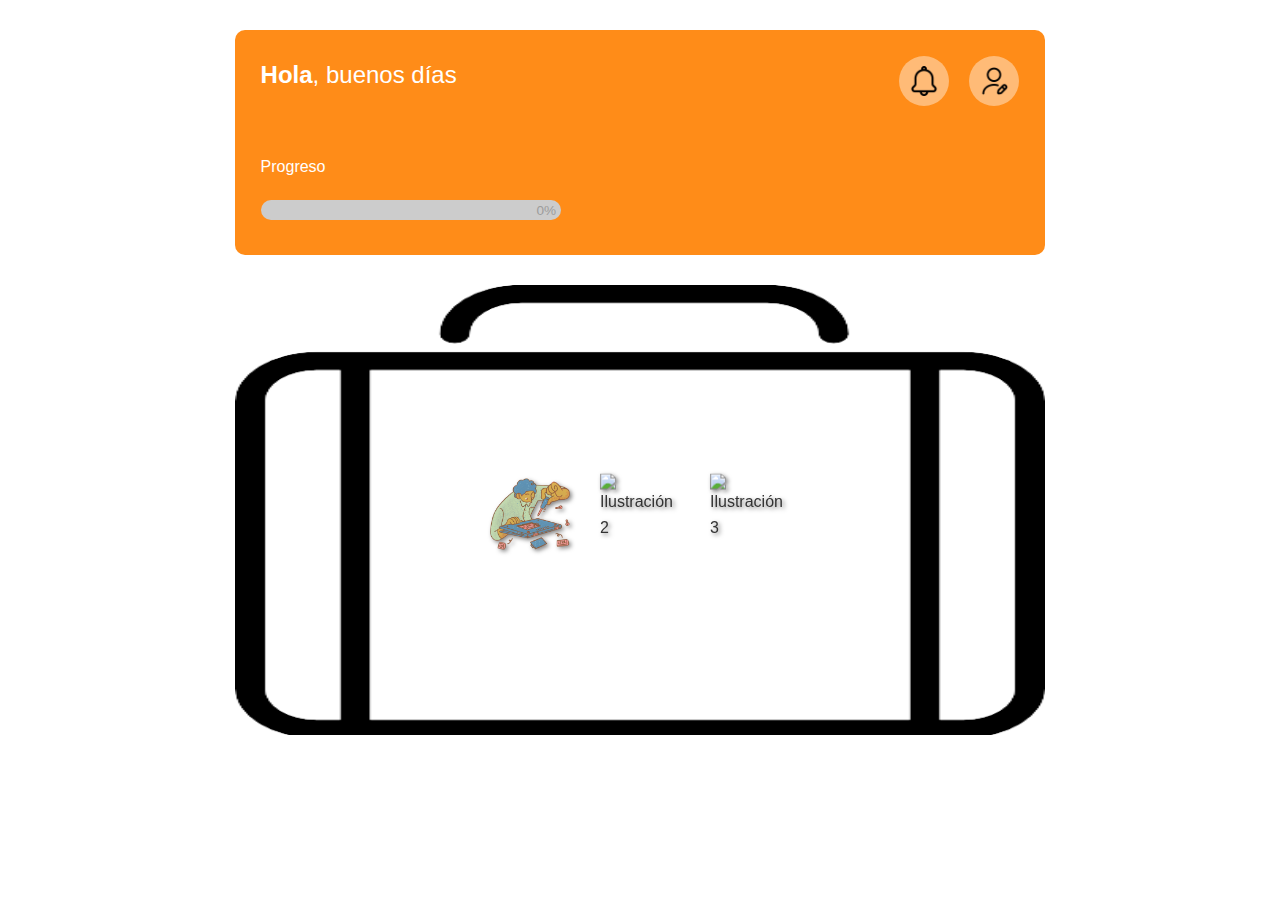
==== home.html @ eb131b68 "home, perfil" ====
<!DOCTYPE html>
<html lang="es">
  <head>
    <meta charset="UTF-8" />
    <meta name="viewport" content="width=device-width, initial-scale=1.0" />
    <title>Whirl Inspector - Landing</title>
    <link rel="stylesheet" href="styles.css" />
  </head>
  <body>
    <main>
      <section class="menu">
        <div class="header">
          <div class="greeting"><b>Hola</b>, buenos días</div>

          <!-- Íconos de campana y usuario -->
          <div class="icons">
            <figure class="fig-campana">
              <img src="images/campana.png" alt="campana" />
            </figure>
            <a href="perfil.html"
              ><figure class="fig-perfil">
                <img src="images/perfil.png" alt="perfil" /></figure
            ></a>
          </div>

          <!-- Barra de progreso -->
          <div class="progress-container">
            <div class="progreso-text">Progreso</div>
            <div class="progress-bg">
              <div class="progress-bar"></div>
              <div class="progress-text">0%</div>
            </div>
          </div>
        </div>

        <!-- Contenido principal -->
        <div class="content">
          <figure class="fig-maletin">
            <img src="images/maletin.png" alt="maletin" />
            <div class="suitcase">
              <img src="images/reparación.webp" alt="Ilustración 1" />
              <img src="imagen2.png" alt="Ilustración 2" />
              <img src="imagen3.png" alt="Ilustración 3" />
            </div>
          </figure>
        </div>
      </section>
    </main>

    <script src="script.js"></script>
  </body>
</html>
---- styles.css ----
@import url("https://fonts.googleapis.com/css2?family=Old+Standard+TT:ital,wght@0,400;0,700;1,400&display=swap");

* {
  margin: 0;
  padding: 0;
  box-sizing: border-box;
}

body {
  font-family: "Arial", sans-serif;
  background-color: #ffffff;
  color: #333333;
  line-height: 1.6;
}

.hero {
  position: relative;
  width: 100%;
  min-height: 100vh;
  display: flex;
  flex-direction: column;
  justify-content: center;
  align-items: center;
  text-align: center;
  overflow: hidden;
}

.hero h1 {
  font-size: 2.5rem;
  margin-bottom: 20px;
}

.hero p {
  font-size: 1.2rem;
  margin-bottom: 30px;
}

.btn {
  display: inline-block;
  padding: 12px 24px;
  background-color: #ff6b35;
  color: #fff;
  text-decoration: none;
  border-radius: 4px;
  font-weight: bold;
  transition: background-color 0.3s ease;
}

.btn:hover {
  background-color: #ff8b61;
}

.circles {
  position: absolute;
  top: 0;
  left: 0;
  width: 100%;
  height: 100%;
  z-index: -1;
  pointer-events: none;
}

.circle {
  position: absolute;
  border-radius: 50%;
  opacity: 0.9;
}

@keyframes floatCircle1 {
  0% {
    transform: translateY(0);
  }
  50% {
    transform: translateY(-20px);
  }
  100% {
    transform: translateY(0);
  }
}

@keyframes floatCircle2 {
  0% {
    transform: translateY(0);
  }
  50% {
    transform: translateY(-30px);
  }
  100% {
    transform: translateY(0);
  }
}

@keyframes floatCircle3 {
  0% {
    transform: translateY(0);
  }
  50% {
    transform: translateY(-15px);
  }
  100% {
    transform: translateY(0);
  }
}

@keyframes floatCircle4 {
  0% {
    transform: translateY(0);
  }
  50% {
    transform: translateY(-25px);
  }
  100% {
    transform: translateY(0);
  }
}

.circle1 {
  width: 150px;
  height: 150px;
  background-color: #ffa629;
  top: 10%;
  left: 5%;
  animation: floatCircle1 6s ease-in-out infinite;
}

.circle2 {
  width: 100px;
  height: 100px;
  background-color: #0059ff;
  top: 20%;
  right: 15%;
  animation: floatCircle2 8s ease-in-out infinite;
}

.circle3 {
  width: 80px;
  height: 80px;
  background-color: #ff3d3d;
  bottom: 10%;
  left: 15%;
  animation: floatCircle3 7s ease-in-out infinite;
}

.circle4 {
  width: 50px;
  height: 50px;
  background-color: #ffec59;
  bottom: 15%;
  right: 20%;
  animation: floatCircle4 5s ease-in-out infinite;
}

footer {
  text-align: center;
  padding: 20px;
  background-color: #f2f2f2;
  font-size: 0.9rem;
}

@media (max-width: 768px) {
  .hero h1 {
    font-size: 2rem;
  }

  .hero p {
    font-size: 1rem;
  }
}

.story {
  position: relative; /* Necesario para que el posicionamiento absoluto de .whirl funcione */
  font-family: "Old Standard TT", "Arial", serif;
  font-weight: 600;
  width: 100%;
  height: 100vh; /* Ocupa toda la altura de la ventana */
  margin: 0;
  padding: 0;
  overflow: hidden;
}

.whirl {
  position: absolute;
  bottom: -10px; /* Coloca el elemento en la parte inferior */
  left: 0; /* Coloca el elemento en la izquierda */
  margin: 0;
  padding: 0;
  width: 25%;
}

/* Opcional: Asegurar que la imagen no se desborde */
.whirl img {
  width: 100%;
  height: auto;
}

.circleStory1,
.circleStory2,
.circleStory3 {
  opacity: 0;
  animation-duration: 1s;
  animation-fill-mode: forwards;
  animation-timing-function: ease;
}

.circleStory1 {
  display: flex;
  justify-content: center;
  align-items: center;
  text-align: center;
  font-size: 1.6em;
  width: 450px;
  height: 250px;
  border: black solid 10px;
  top: 8%;
  left: 43%;
  animation-name: fadeInScale;
  animation-delay: 2s;
}

.circleStory2 {
  width: 100px;
  height: 100px;
  border: black solid 7px;
  top: 32%;
  left: 33%;
  animation-name: fadeInScale;
  animation-delay: 1s;
}

.circleStory3 {
  width: 50px;
  height: 50px;
  border: black solid 4px;
  bottom: 50%;
  left: 25%;
  animation-name: fadeInScale;
  animation-delay: 0s;
}

/* Animación */
@keyframes fadeInScale {
  0% {
    opacity: 0;
    transform: scale(0.5);
  }
  100% {
    opacity: 1;
    transform: scale(1);
  }
}

.btnStory {
  position: absolute;
  bottom: 10%;
  right: 15%;
  font-size: 2em;
  opacity: 0;
  animation: fadeInScale 1s ease forwards;
  animation-delay: 3s; /* Espera a que termine el último círculo */
}

.lupa {
  position: absolute;
  bottom: 35%; /* Coloca el elemento en la parte inferior */
  right: -40px; /* Coloca el elemento en la izquierda */
  margin: 0;
  padding: 0;
  opacity: 0;
  animation: fadeInScale 1s ease forwards;
  animation-delay: 3s;
}

.lupa img {
  width: 100%;
  height: auto;
}

/* ---------- Estilos para la página de Login ---------- */

.login-container {
  display: flex;
  flex-direction: column;
  justify-content: center;
  align-items: center;
  min-height: 100vh;
  background-color: #f5f5f5;
  margin: 0;
}

.login-container h1 {
  margin-bottom: 20px;
}

.login-form {
  background-color: #fff;
  padding: 30px;
  border-radius: 5px;
  width: 300px;
  box-shadow: 0 0 10px rgba(0, 0, 0, 0.1);
}

.login-form label {
  display: block;
  margin-bottom: 5px;
  font-weight: bold;
}

.login-form input[type="text"],
.login-form input[type="password"] {
  width: 100%;
  padding: 8px;
  margin-bottom: 15px;
  border: 1px solid #ccc;
  border-radius: 4px;
}

.login-form button {
  width: 100%;
  padding: 10px;
  background-color: #ff6b35;
  color: #fff;
  border: none;
  border-radius: 4px;
  font-size: 1rem;
  font-weight: bold;
  cursor: pointer;
  transition: background-color 0.3s ease;
}

.login-form button:hover {
  background-color: #ff8b61;
}

.error-message {
  color: red;
  margin-top: 10px;
  font-size: 0.9rem;
}

/* ---------- Home ---------- */
.menu {
  font-family: Arial, sans-serif;
  /* background-color: #f5f5f5; */
  display: flex;
  flex-direction: column;
  align-items: center;
  height: 100vh;
}

.header {
  background-color: #ff8c18; /* Color naranja */
  border-radius: 10px 10px 10px 10px;
  display: grid;
  grid-template-columns: 60% auto;
  color: #fff;
  width: 90vh;
  height: 25vh;
  margin: 30px;
  padding: 2%;
}
.header .greeting {
  font-size: 1.5rem;
}

/* Barra de progreso */
.progress-container {
  flex: 1;
  display: grid;
  grid-template-rows: auto auto;
  align-items: center;
  max-width: 300px; /* Ancho máximo de la barra */
}
.progress-bg {
  width: 100%;
  height: 20px;
  background-color: #ccc;
  border-radius: 10px;
  overflow: hidden;
  position: relative;
}

.progress-text {
  font-size: 0.85em;
  text-align: right;
  color: #9c9c9c;
  padding-right: 1.5%;
}

/* Íconos (campana y usuario) */
.icons {
  display: flex;
  gap: 20px;
  margin-left: auto; /* Empuja el contenedor a la derecha */
  justify-content: flex-end;
}

.fig-campana,
.fig-perfil {
  border-radius: 50%;
  background-color: rgba(255, 255, 255, 0.41);
  width: 50px;
  height: 50px;
  display: flex;
  align-items: center;
  justify-content: center;
  padding: 10px; /* Espacio interno opcional */
  aspect-ratio: 1; /* Mantener relación cuadrada */
}

.fig-campana img,
.fig-perfil img {
  width: 100%;
  height: auto;
}
.content {
  margin: 0px;
  padding: 0px;
  width: 90vh;
}

.fig-maletin {
  position: relative; /* Permite posicionar elementos hijos de forma absoluta */
  margin: 0;
  padding: 0;
  width: 100%;
}

.fig-maletin img {
  width: 100%;
  height: 450px;
  /* Quita el z-index: -1 (estaba enviando la imagen al fondo) */
}

.suitcase {
  position: absolute;
  top: 50%; /* Ajusta verticalmente */
  left: 50%; /* Ajusta horizontalmente */
  transform: translate(-50%, -50%); /* Centra perfectamente */
  z-index: 2; /* Asegura que esté por encima de la imagen del maletín */

  display: flex;
  justify-content: center;
  align-items: center;
  width: 80%; /* Ajusta al ancho del maletín */
  height: 40%; /* Ajusta a la altura del área interna del maletín */
  border: none; /* Quitamos el borde del ejemplo anterior */
  background: transparent; /* Fondo transparente */
}

/* Estilos para las imágenes dentro del maletín */
.suitcase img {
  width: 80px; /* Tamaño aumentado para mejor visibilidad */
  height: 80px;
  margin: 0 15px; /* Espacio horizontal entre imágenes */
  object-fit: contain; /* Evita distorsión de imágenes */
  filter: drop-shadow(
    2px 2px 2px rgba(0, 0, 0, 0.5)
  ); /* Sombra para mejor contraste */
}

/*PERFIL*/
/* ---------- Home ---------- */
.perfil-section {
  font-family: Arial, sans-serif;
  /* background-color: #f5f5f5; */
  display: flex;
  flex-direction: column;
  align-items: center;
  height: 100vh;
}

.header-profile {
  background-color: #ff8c18; /* Color naranja */
  border-radius: 10px 10px 10px 10px;
  display: grid;
  grid-template-columns: 60% auto;
  color: #fff;
  width: 90vh;
  height: 25vh;
  margin: 30px;
  padding: 2%;
}
.header-profile .profile {
  font-size: 3rem;
}

.fig-home {
  border-radius: 50%;
  background-color: rgba(255, 255, 255, 0.41);
  width: 50px;
  height: 50px;
  display: flex;
  align-items: center;
  justify-content: center;
  padding: 10px; /* Espacio interno opcional */
  aspect-ratio: 1; /* Mantener relación cuadrada */
}

.fig-home img {
  width: 100%;
  height: auto;
}

.perfil-contenido {
  width: 90vh;
  height: 100%;
  background-color: #ccc;
  border-radius: 10px;
}

.perfil-form {
  display: flex;
  flex-direction: column;
  gap: 15px;
  padding: 20px;
  width: 100%;
  box-sizing: border-box;
  font-size: 1rem;
}

.perfil-form h2 {
  margin-bottom: 10px;
  font-size: 1.5rem;
  color: #333;
  text-align: center;
}

.perfil-form label {
  font-weight: bold;
  margin-top: 10px;
  color: #333;
}

.perfil-form input {
  padding: 10px;
  border-radius: 8px;
  border: 1px solid #aaa;
  font-size: 1rem;
}

.btn-guardar {
  background-color: #ff8c18;
  color: white;
  border: none;
  border-radius: 8px;
  padding: 12px;
  font-size: 1rem;
  cursor: pointer;
  margin-top: 10px;
  transition: background-color 0.3s ease;
}

.btn-guardar:hover {
  background-color: #e67300;
}
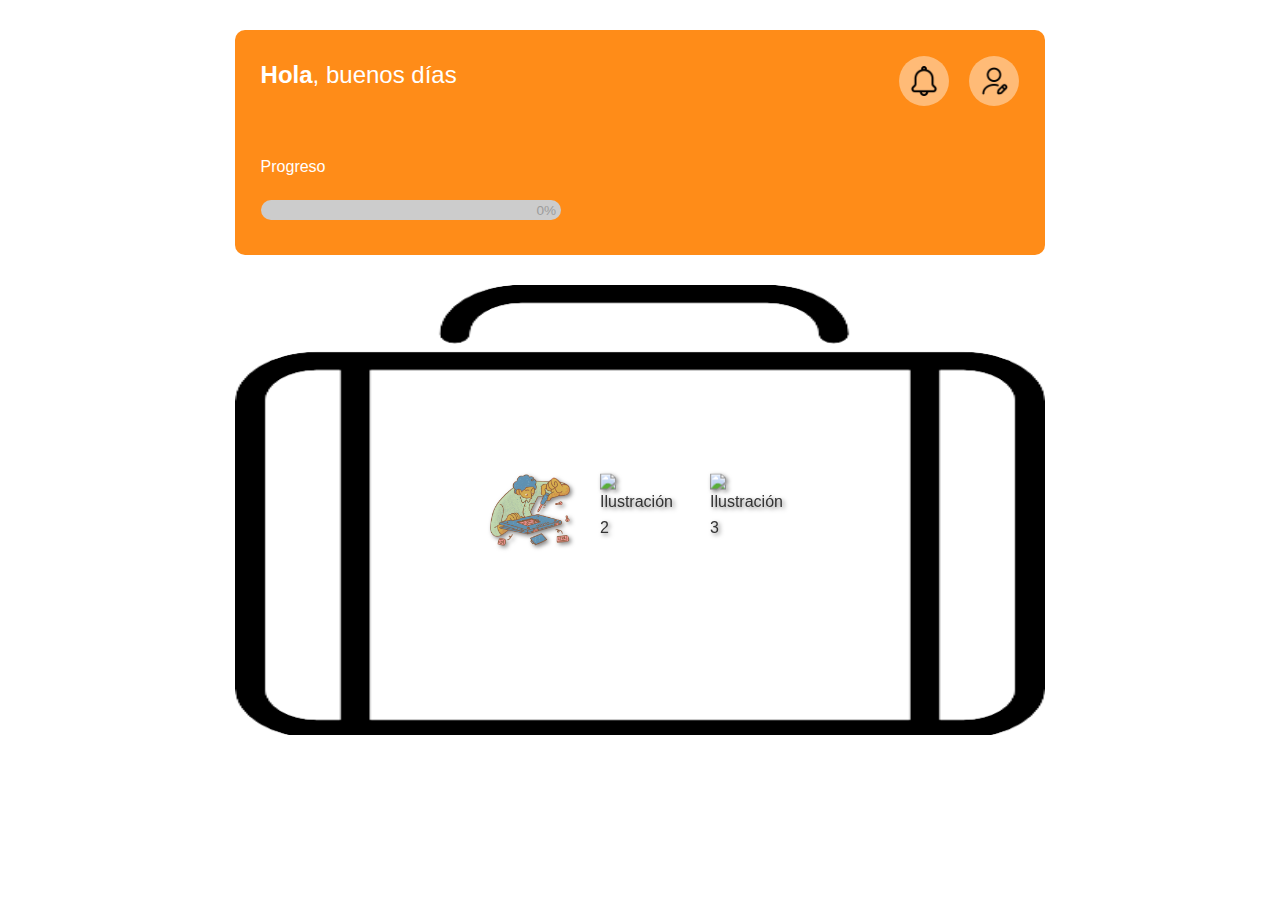
==== commit 2e0364fe: "curso" ====
--- a/home.html
+++ b/home.html
@@ -38,7 +38,10 @@
           <figure class="fig-maletin">
             <img src="images/maletin.png" alt="maletin" />
             <div class="suitcase">
-              <img src="images/reparación.webp" alt="Ilustración 1" />
+              <a href="curso.html"
+                ><img src="images/reparación.webp" alt="Ilustración 1"
+              /></a>
+
               <img src="imagen2.png" alt="Ilustración 2" />
               <img src="imagen3.png" alt="Ilustración 3" />
             </div>
--- a/styles.css
+++ b/styles.css
@@ -553,3 +553,69 @@
 .btn-guardar:hover {
   background-color: #e67300;
 }
+
+/*CURSO*/
+/* ---------- Home ---------- */
+.curso-section {
+  font-family: Arial, sans-serif;
+  /* background-color: #f5f5f5; */
+  display: flex;
+  flex-direction: column;
+  align-items: center;
+  height: 100vh;
+}
+
+.header-curso {
+  background-color: #f9d355; /* Color naranja */
+  border-radius: 10px 10px 10px 10px;
+  display: grid;
+  grid-template-columns: 60% auto;
+  color: #fff;
+  width: 90vh;
+  height: 25vh;
+  margin: 30px;
+  padding: 2%;
+}
+.header-curso .curso {
+  font-size: 3rem;
+}
+
+.fig-home {
+  border-radius: 50%;
+  background-color: rgba(255, 255, 255, 0.41);
+  width: 50px;
+  height: 50px;
+  display: flex;
+  align-items: center;
+  justify-content: center;
+  padding: 10px; /* Espacio interno opcional */
+  aspect-ratio: 1; /* Mantener relación cuadrada */
+}
+
+.fig-home img {
+  width: 100%;
+  height: auto;
+}
+
+.curso-contenido {
+  display: grid;
+  gap: 30px;
+  grid-template-columns: 60% auto;
+  width: 90vh;
+}
+
+.nombre-curso {
+  font-size: 2em;
+  margin-right: 20px;
+  text-align: right;
+  align-content: center;
+}
+
+.progress-bg-curso {
+  width: 100%;
+  height: 20px;
+  background-color: #fff;
+  border-radius: 10px;
+  overflow: hidden;
+  position: relative;
+}
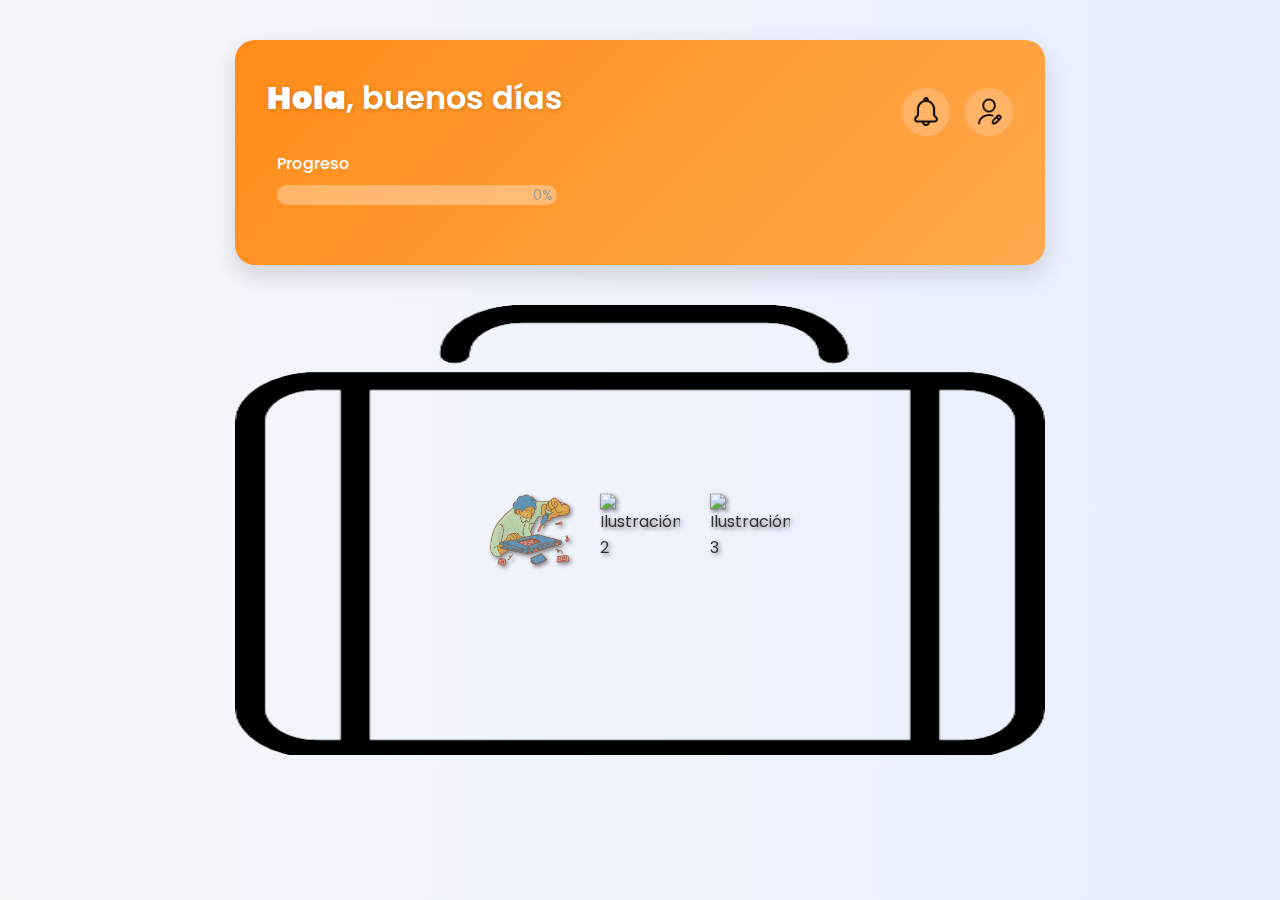
==== commit 2f69f9cd: "diseño" ====
--- a/home.html
+++ b/home.html
@@ -5,6 +5,10 @@
     <meta name="viewport" content="width=device-width, initial-scale=1.0" />
     <title>Whirl Inspector - Landing</title>
     <link rel="stylesheet" href="styles.css" />
+    <link
+      href="https://fonts.googleapis.com/css2?family=Poppins:wght@300;500;700&display=swap"
+      rel="stylesheet"
+    />
   </head>
   <body>
     <main>
@@ -14,9 +18,20 @@
 
           <!-- Íconos de campana y usuario -->
           <div class="icons">
-            <figure class="fig-campana">
+            <figure class="fig-campana" id="campana">
               <img src="images/campana.png" alt="campana" />
             </figure>
+
+            <!-- Panel de notificaciones oculto -->
+            <div class="notificaciones" id="panelNotificaciones">
+              <h4>Notificaciones</h4>
+              <ul>
+                <li>Curso nuevo disponible</li>
+                <li>Tu progreso se ha actualizado</li>
+                <li>Revisión pendiente</li>
+              </ul>
+            </div>
+
             <a href="perfil.html"
               ><figure class="fig-perfil">
                 <img src="images/perfil.png" alt="perfil" /></figure
@@ -41,7 +56,6 @@
               <a href="curso.html"
                 ><img src="images/reparación.webp" alt="Ilustración 1"
               /></a>
-
               <img src="imagen2.png" alt="Ilustración 2" />
               <img src="imagen3.png" alt="Ilustración 3" />
             </div>
@@ -50,6 +64,23 @@
       </section>
     </main>
 
-    <script src="script.js"></script>
+    <script>
+      document.addEventListener("DOMContentLoaded", () => {
+        const campana = document.getElementById("campana");
+        const panel = document.getElementById("panelNotificaciones");
+
+        campana.addEventListener("click", () => {
+          panel.style.display =
+            panel.style.display === "block" ? "none" : "block";
+        });
+
+        // Ocultar el panel si se hace clic fuera de él
+        document.addEventListener("click", (e) => {
+          if (!campana.contains(e.target) && !panel.contains(e.target)) {
+            panel.style.display = "none";
+          }
+        });
+      });
+    </script>
   </body>
 </html>
--- a/styles.css
+++ b/styles.css
@@ -339,44 +339,83 @@
 
 /* ---------- Home ---------- */
 .menu {
-  font-family: Arial, sans-serif;
-  /* background-color: #f5f5f5; */
+  font-family: "Poppins", sans-serif;
+  background: linear-gradient(to right, #f6f7fb, #e8efff);
+  color: #333;
+  overflow-x: hidden;
   display: flex;
   flex-direction: column;
   align-items: center;
   height: 100vh;
+  gap: 20px;
+  padding-top: 20px;
+  animation: fadeIn 1s ease-in-out;
+}
+
+@keyframes fadeIn {
+  from {
+    opacity: 0;
+    transform: translateY(10px);
+  }
+  to {
+    opacity: 1;
+    transform: translateY(0);
+  }
 }
 
 .header {
-  background-color: #ff8c18; /* Color naranja */
-  border-radius: 10px 10px 10px 10px;
+  background: linear-gradient(135deg, #ff8c18, #ffa94d);
+  border-radius: 20px;
   display: grid;
   grid-template-columns: 60% auto;
   color: #fff;
   width: 90vh;
   height: 25vh;
-  margin: 30px;
-  padding: 2%;
-}
+  margin: 20px;
+  padding: 2.5%;
+  box-shadow: 0 10px 25px rgba(0, 0, 0, 0.15);
+  position: relative;
+  animation: slideDown 0.8s ease;
+}
+
+@keyframes slideDown {
+  from {
+    transform: translateY(-20px);
+    opacity: 0;
+  }
+  to {
+    transform: translateY(0);
+    opacity: 1;
+  }
+}
+
 .header .greeting {
-  font-size: 1.5rem;
-}
-
-/* Barra de progreso */
+  font-size: 2rem;
+  font-weight: 600;
+  text-shadow: 1px 1px 4px rgba(0, 0, 0, 0.2);
+}
+
 .progress-container {
-  flex: 1;
-  display: grid;
-  grid-template-rows: auto auto;
-  align-items: center;
-  max-width: 300px; /* Ancho máximo de la barra */
-}
+  display: flex;
+  flex-direction: column;
+  gap: 8px;
+  max-width: 300px;
+  padding: 0 10px;
+}
+
+.progreso-text {
+  font-size: 1rem;
+  font-weight: 500;
+}
+
 .progress-bg {
   width: 100%;
   height: 20px;
-  background-color: #ccc;
+  background-color: #ffffff55;
   border-radius: 10px;
   overflow: hidden;
   position: relative;
+  backdrop-filter: blur(2px);
 }
 
 .progress-text {
@@ -386,32 +425,75 @@
   padding-right: 1.5%;
 }
 
-/* Íconos (campana y usuario) */
 .icons {
   display: flex;
-  gap: 20px;
-  margin-left: auto; /* Empuja el contenedor a la derecha */
+  gap: 15px;
   justify-content: flex-end;
+  align-items: center;
 }
 
 .fig-campana,
 .fig-perfil {
   border-radius: 50%;
-  background-color: rgba(255, 255, 255, 0.41);
-  width: 50px;
-  height: 50px;
+  background-color: rgba(255, 255, 255, 0.2);
+  width: 48px;
+  height: 48px;
   display: flex;
   align-items: center;
   justify-content: center;
-  padding: 10px; /* Espacio interno opcional */
-  aspect-ratio: 1; /* Mantener relación cuadrada */
+  cursor: pointer;
+  transition: transform 0.2s ease;
+}
+
+.fig-campana:hover,
+.fig-perfil:hover {
+  transform: scale(1.1);
 }
 
 .fig-campana img,
 .fig-perfil img {
-  width: 100%;
+  width: 60%;
   height: auto;
 }
+
+.notificaciones {
+  position: absolute;
+  top: 100px;
+  right: 60px;
+  width: 250px;
+  background-color: white;
+  border: 1px solid #ccc;
+  border-radius: 12px;
+  padding: 15px;
+  box-shadow: 0 8px 20px rgba(0, 0, 0, 0.2);
+  display: none;
+  z-index: 999;
+}
+
+.notificaciones h4 {
+  margin: 0 0 10px 0;
+  font-size: 1rem;
+  color: #ff8c18;
+  font-weight: 600;
+}
+
+.notificaciones ul {
+  list-style: none;
+  padding: 0;
+  margin: 0;
+}
+
+.notificaciones ul li {
+  padding: 8px 0;
+  border-bottom: 1px solid #eee;
+  font-size: 0.9rem;
+  color: #444;
+}
+
+.notificaciones ul li:last-child {
+  border-bottom: none;
+}
+
 .content {
   margin: 0px;
   padding: 0px;
@@ -456,6 +538,10 @@
   filter: drop-shadow(
     2px 2px 2px rgba(0, 0, 0, 0.5)
   ); /* Sombra para mejor contraste */
+}
+
+.suitcase img:hover {
+  transform: scale(1.1) rotate(-3deg);
 }
 
 /*PERFIL*/
